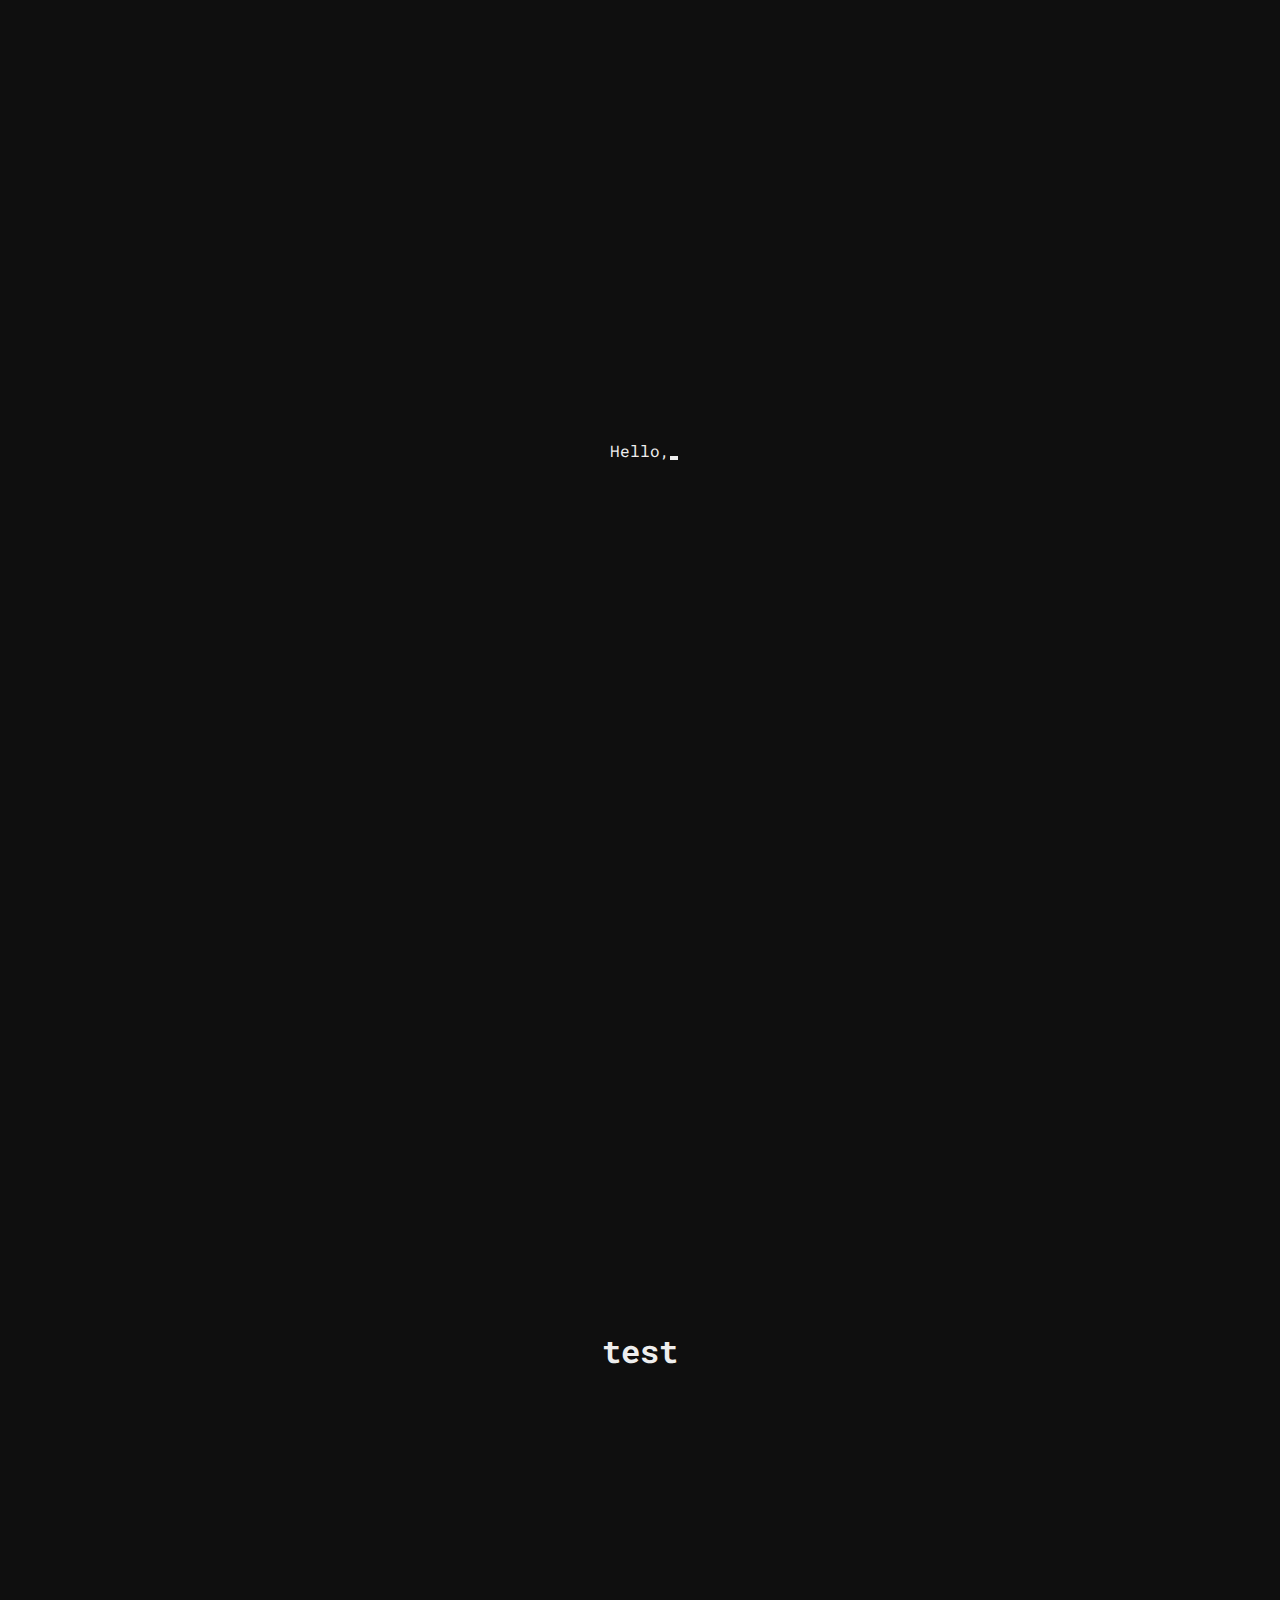
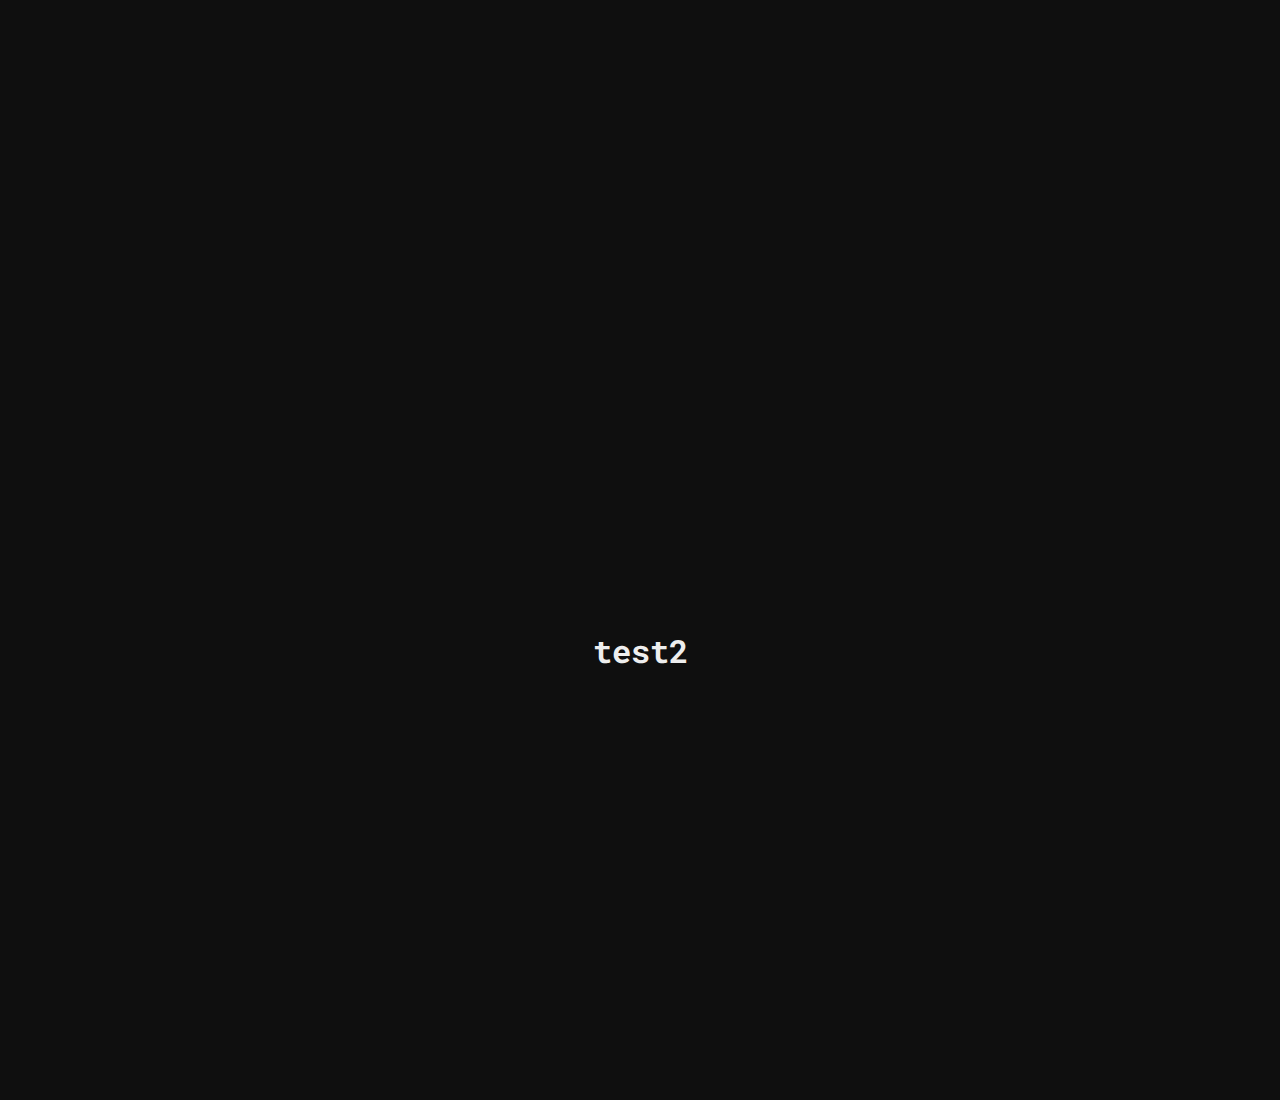
==== index_new.html @ 3d34e5d4 "added new portfolio site" ====
<!DOCTYPE html>
<html lang="en">
<head>
    <meta charset="UTF-8">
    <meta http-equiv="X-UA-Compatible" content="IE=edge">
    <meta name="viewport" content="width=device-width, initial-scale=1.0">
    <title>Leon Geldschläger</title>
    <link rel="stylesheet" href="./css/style.css">
</head>
<body>
    <div class="container">
        <section>
            <div class="typewriter-container">
                <p class="typewriter-text"></p>
                <div class="selected-character"></div>
            </div>
        </section>
        <section>
            <h1>test</h1>
        </section>
        <section>
            <h1>test2</h1>
        </section>
    </div>
    <script src="js/main.js"></script>
</body>
</html>
---- css/style.css ----
@import url('https://fonts.googleapis.com/css2?family=Roboto+Mono:ital,wght@0,100;0,200;0,300;0,400;0,500;0,600;0,700;1,100;1,200;1,300;1,400;1,500;1,600;1,700&display=swap');

* {
    box-sizing: border-box;
    padding: 0;
    margin: 0;
}

:root {
    --text-color: #eee;
}

body {
    font-family: 'Roboto Mono', sans-serif;
    background-color: #0f0f0f;
    color: var(--text-color);
    letter-spacing: 0;
    width: 100vw;
    height: 100vh;
}

.container {
    width: 100%;
    height: 100%;
}

section {
    display: grid;
    place-content: center;
    height: 100vh;
    width: 100vw;
}

.typewriter-container {
    display: flex;
}

.selected-character {
    position: relative;
    animation-duration: 1s;
}

.selected-character::after {
    content: "";
    display: block;
    position: absolute;
    top: 1rem;
    width: 0.5rem;
    height: 0.3rem;
    background-color: var(--text-color);
    animation: 1s blink step-end infinite;
    animation-duration: inherit;
}


@keyframes blink {
    from, 
    to {
        background-color: var(--text-color);
    }
    50% {
        background-color: transparent;
    }
}
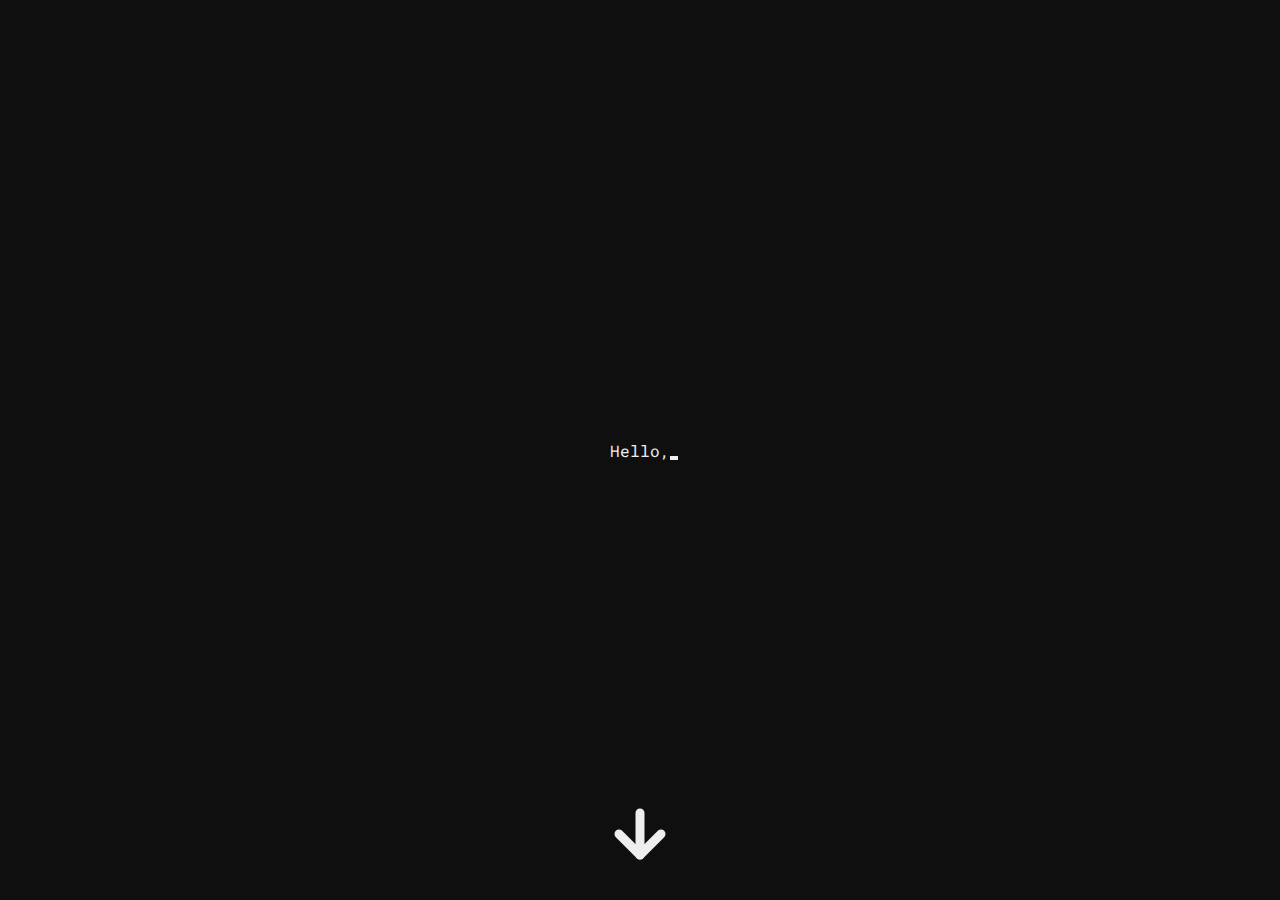
==== commit 653e1bb5: "added scroll-snap" ====
--- a/index_new.html
+++ b/index_new.html
@@ -14,6 +14,7 @@
                 <p class="typewriter-text"></p>
                 <div class="selected-character"></div>
             </div>
+            <img src="img/arrow-down.svg" alt="down arrow" class="down-arrow">
         </section>
         <section>
             <h1>test</h1>
--- a/css/style.css
+++ b/css/style.css
@@ -15,20 +15,21 @@
     background-color: #0f0f0f;
     color: var(--text-color);
     letter-spacing: 0;
-    width: 100vw;
     height: 100vh;
 }
 
 .container {
-    width: 100%;
+    scroll-snap-type: y mandatory;
     height: 100%;
+    overflow-y: scroll;
 }
 
 section {
     display: grid;
     place-content: center;
     height: 100vh;
-    width: 100vw;
+    scroll-snap-align: start;
+    position: relative;
 }
 
 .typewriter-container {
@@ -52,6 +53,14 @@
     animation-duration: inherit;
 }
 
+.down-arrow {
+    position: absolute;
+    bottom: 30px;
+    left: 50%;
+    transform: translateX(-50%);
+    animation: 13s appear ease, 5s shake ease-in-out infinite;
+}
+
 
 @keyframes blink {
     from, 
@@ -61,4 +70,45 @@
     50% {
         background-color: transparent;
     }
+}
+
+@keyframes appear {
+    from,
+    to {
+        opacity: 0;
+    }
+    70% {
+        opacity: 0;
+    }
+    100% {
+        opacity: 1;
+    }
+}
+
+@keyframes shake {
+    from,
+    to {
+        transform: translateY(0px);
+    }
+    10% {
+        transform: translateY(20px);
+    }
+    20% {
+        transform: translateY(0);
+    }
+    30% {
+        transform: translateY(20px);
+    }
+    40% {
+        transform: translateY(0);
+    }
+    50% {
+        transform: translateY(20px);
+    }
+    60% {
+        transform: translateY(0);
+    }
+    100% {
+        transform: translateY(0);
+    }
 }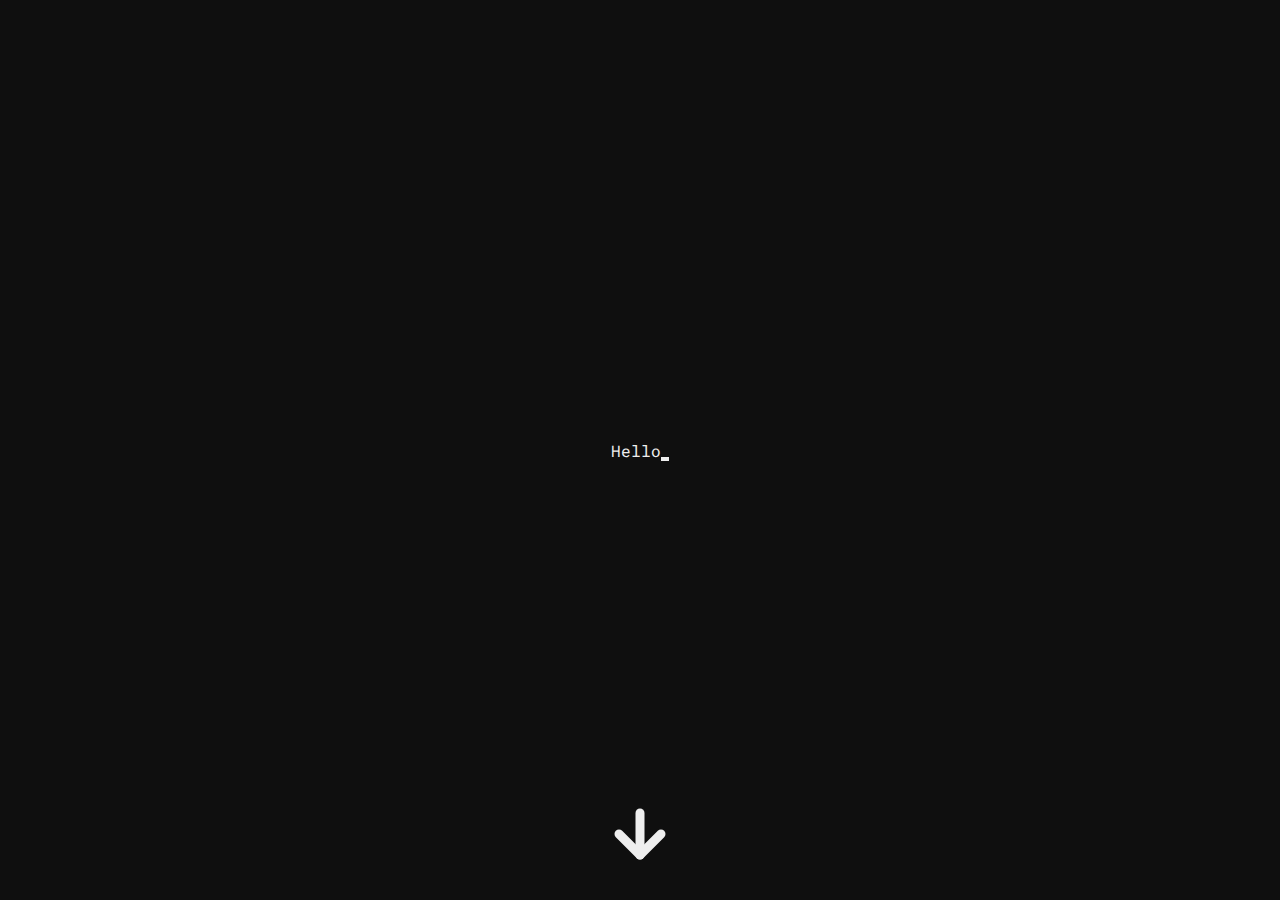
==== commit 3e9b5a2a: "." ====
--- a/index_new.html
+++ b/index_new.html
@@ -11,8 +11,6 @@
     <div class="container">
         <section>
             <div class="typewriter-container">
-                <p class="typewriter-text"></p>
-                <div class="selected-character"></div>
             </div>
             <img src="img/arrow-down.svg" alt="down arrow" class="down-arrow">
         </section>
--- a/css/style.css
+++ b/css/style.css
@@ -33,24 +33,22 @@
 }
 
 .typewriter-container {
-    display: flex;
 }
 
+
+
 .selected-character {
-    position: relative;
-    animation-duration: 1s;
 }
 
 .selected-character::after {
     content: "";
-    display: block;
-    position: absolute;
-    top: 1rem;
+    display: inline-block;
+    position: relative;
+    top: 0.3rem;
     width: 0.5rem;
     height: 0.3rem;
     background-color: var(--text-color);
     animation: 1s blink step-end infinite;
-    animation-duration: inherit;
 }
 
 .down-arrow {
@@ -65,10 +63,10 @@
 @keyframes blink {
     from, 
     to {
-        background-color: var(--text-color);
+        opacity: 1;
     }
     50% {
-        background-color: transparent;
+        opacity: 0;
     }
 }
 
